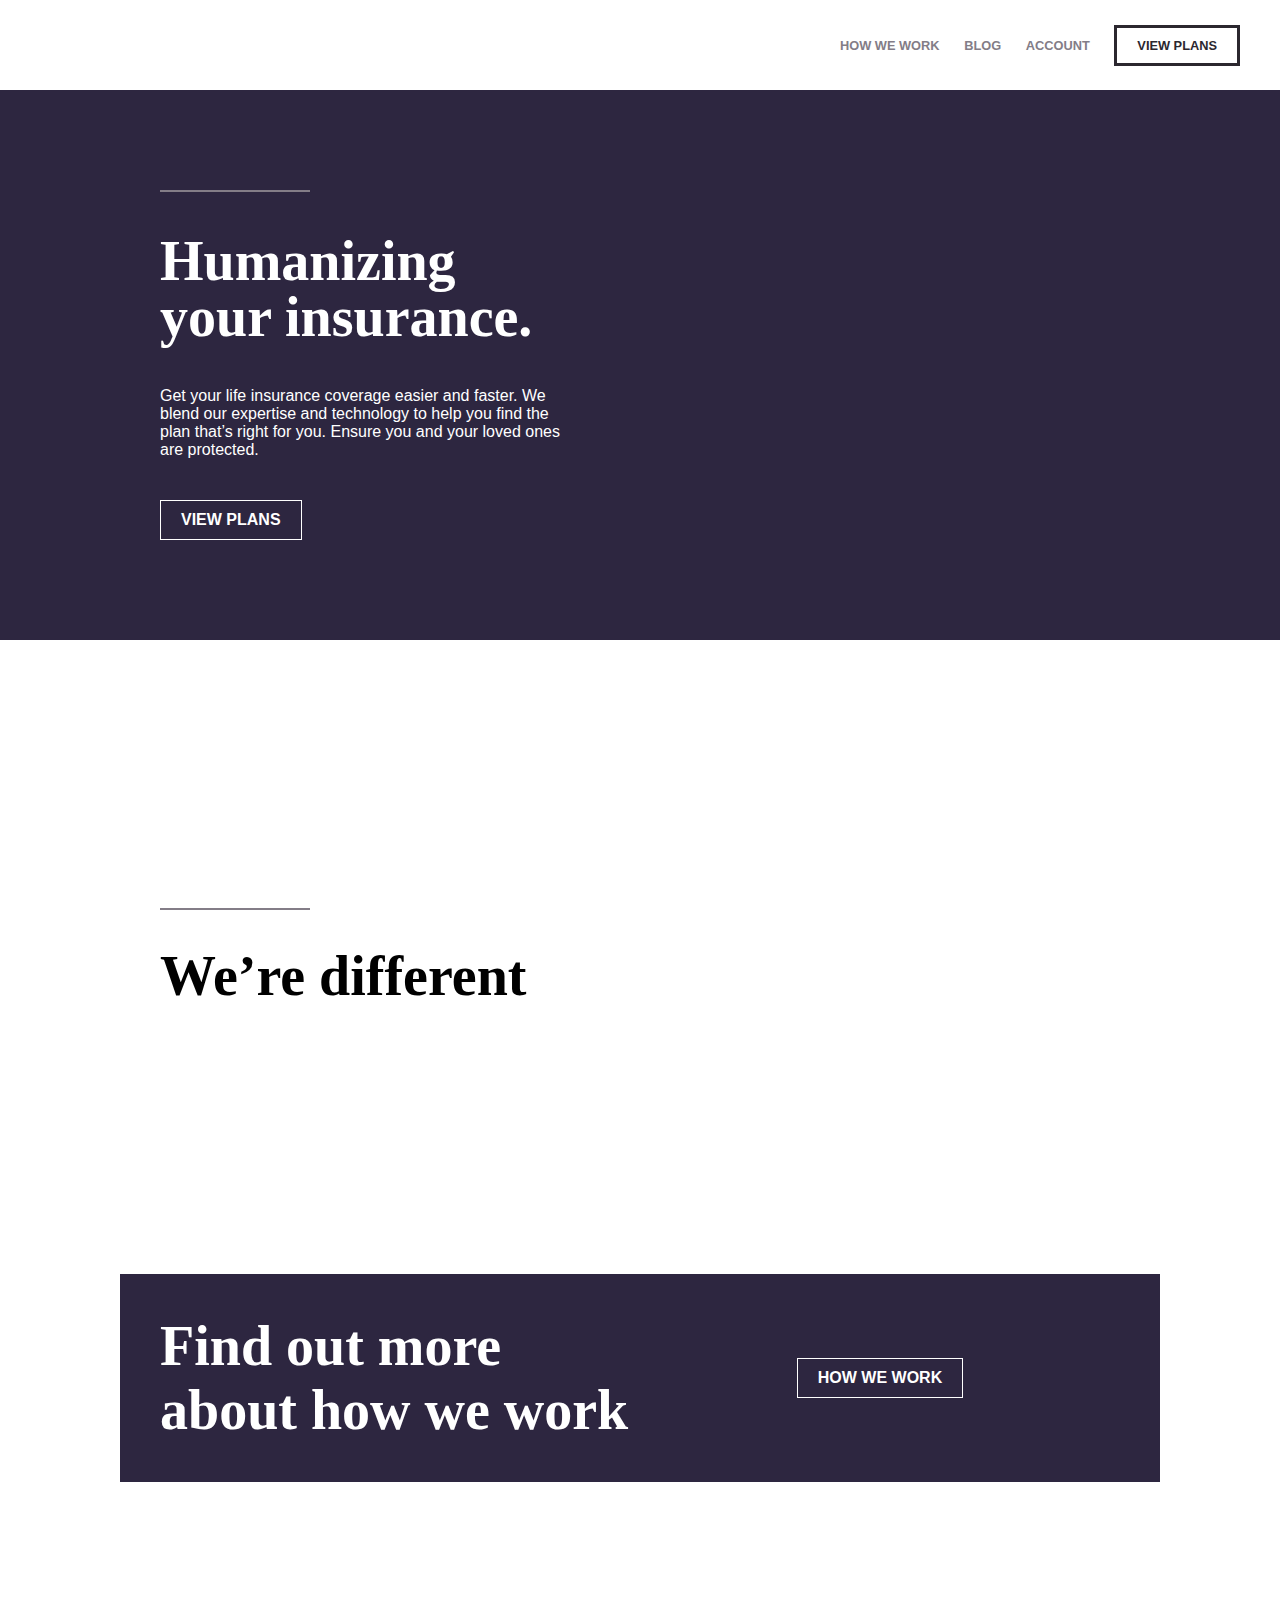
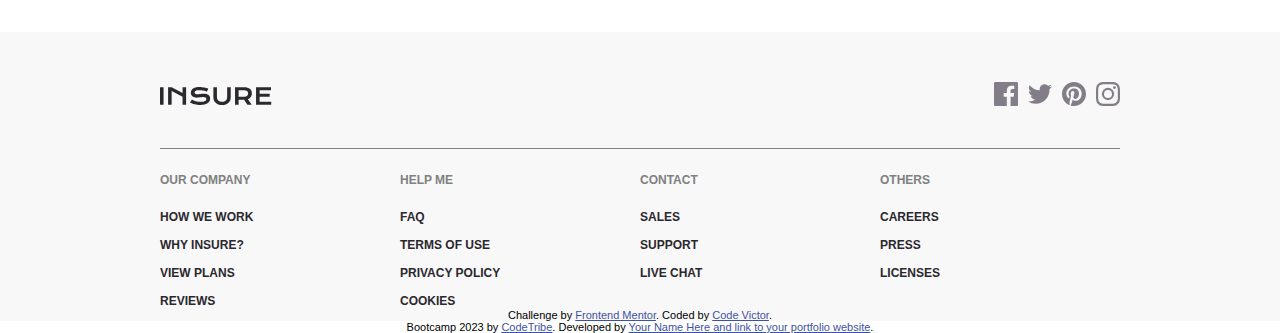
==== public/index.html @ f9fb88bf "firebase link fix" ====
<!DOCTYPE html>
<html lang="en">
  <head>
    <meta charset="UTF-8" />
    <meta name="viewport" content="width=device-width, initial-scale=1.0" />
    <link
      rel="icon"
      type="image/png"
      sizes="32x32"
      href="./images/favicon-32x32.png"
    />
    <link rel="stylesheet" href="/public/style.css" />
    <title>Frontend Mentor | Insure landing page</title>

    <style>
      .attribution {
        font-size: 11px;
        text-align: center;
      }
      .attribution a {
        color: hsl(228, 45%, 44%);
      }
    </style>
  </head>
  <body>
    <nav class="">
      <div class="desktop-nav container">
        <img src="./images/logo.svg" alt="" />
        <ul class="nav-links">
          <li><a href="#" class="nav-link">How we work</a></li>
          <li><a href="#" class="nav-link">Blog</a></li>
          <li><a href="#" class="nav-link">Account</a></li>
          <li><a href="#" class="nav-link btn b-dark">View plans</a></li>
        </ul>
        <img src="./images/icon-hamburger.svg" alt="" srcset="" class="ham" />
        <img src="./images/icon-close.svg" alt="" srcset="" class="close" />
      </div>
      <div class="mobile-nav">
        <ul class="m-nav-links">
          <li><a href="#" class="nav-link">how we work</a></li>
          <li><a href="#" class="nav-link">blog</a></li>
          <li><a href="#" class="nav-link">account</a></li>
          <li><a href="#" class="nav-link btn b-white">view plans</a></li>
        </ul>
        <img
          src="./images/bg-pattern-mobile-nav.svg"
          alt=""
          class="bg-pattern bg-mobile-nav"
        />
      </div>
    </nav>
    <main>
      <div class="hero-section">
        <div class="container">
          <div class="text-section">
            <div class="liner"></div>
            <h1 class="head-text" data-animate="left-fadeIn">
              Humanizing your insurance.
            </h1>
            <p class="p-text" data-animate="left-fadeIn">
              Get your life insurance coverage easier and faster. We blend our
              expertise and technology to help you find the plan that’s right
              for you. Ensure you and your loved ones are protected.
            </p>
            <a class="btn b-white" data-animate="left-fadeIn">View plans</a>
            <img
              src="./images/bg-pattern-intro-left-mobile.svg"
              alt=""
              class="bg-pattern bg-mobile-l"
            />
            <img
              src="./images/bg-pattern-intro-right-mobile.svg"
              alt=""
              class="bg-pattern bg-mobile-r"
            />
          </div>
          <div class="image-section" data-animate="up-fadeIn">
            <img
              src="./images/image-intro-desktop.jpg"
              class="hero-section"
              alt=""
            />
          </div>
        </div>
        <img
          src="./images/bg-pattern-intro-right-desktop.svg"
          alt=""
          class="bg-pattern bg-hero-right"
        />
        <img
          src="./images/bg-pattern-intro-left-desktop.svg"
          alt=""
          class="bg-pattern bg-hero-left"
        />
      </div>
      <div class="explanation-section container">
        <div class="liner grey"></div>
        <h1 class="head-text">We’re different</h1>
        <div class="explanation-cards">
          <div class="explanation-card" data-animate="up-fadeIn">
            <img src="./images/icon-snappy-process.svg" alt="" srcset="" />
            <h4 class="head-text">Snappy Process</h4>
            <p class="small grey">
              Our application process can be completed in minutes, not hours.
              Don’t get stuck filling in tedious forms.
            </p>
          </div>
          <div
            class="explanation-card"
            data-animate="up-fadeIn"
            data-delay="delay-1"
          >
            <img src="./images/icon-affordable-prices.svg" alt="" />
            <h4 class="head-text">Affordable Prices</h4>
            <p class="small grey">
              We don’t want you worrying about high monthly costs. Our prices
              may be low, but we still offer the best coverage possible.
            </p>
          </div>
          <div
            class="explanation-card"
            data-animate="up-fadeIn"
            data-delay="delay-2"
          >
            <img src="./images/icon-people-first.svg" alt="" />
            <h4 class="head-text">People First</h4>
            <p class="small grey">
              Our plans aren’t full of conditions and clauses to prevent
              payouts. We make sure you’re covered when you need it.
            </p>
          </div>
        </div>
      </div>
      <div class="cta-section">
        <div class="cta-card container">
          <h1
            class="head-text z-2"
            data-animate="left-fadeIn"
            data-media-animate="down-fadeIn"
            data-media-animate-width="640"
          >
            Find out more about how we work
          </h1>
          <div
            class="btn b-white z-2"
            data-animate="right-fadeIn"
            data-media-animate="up-fadeIn"
            data-media-animate-width="640"
          >
            How we work
          </div>
          <picture>
            <source
              media="(max-width:500px)"
              srcset="./images/bg-pattern-how-we-work-mobile.svg"
            />
            <img
              src="./images/bg-pattern-how-we-work-desktop.svg"
              alt=""
              class="bg-pattern cta-pattern z-1"
            />
          </picture>
        </div>
      </div>
    </main>
    <footer>
      <img
        src="./images/bg-pattern-footer-desktop.svg"
        alt=""
        class="bg-pattern footer-pattern z-1"
      />
      <div class="container">
        <div class="footer-head">
          <img src="/images/logo.svg" alt="" />
          <ul class="footer-links">
            <li>
              <a href="#">
                <svg xmlns="http://www.w3.org/2000/svg" width="24" height="24" class="funny-animate">
                  <style>
                    #facebook:hover {
                      fill: #198ff5;
                    }
                  </style>
                  <path
                    id="facebook"
                    fill="#837D88"
                    d="M22.675 0H1.325C.593 0 0 .593 0 1.325v21.351C0 23.407.593 24 1.325 24H12.82v-9.294H9.692v-3.622h3.128V8.413c0-3.1 1.893-4.788 4.659-4.788 1.325 0 2.463.099 2.795.143v3.24l-1.918.001c-1.504 0-1.795.715-1.795 1.763v2.313h3.587l-.467 3.622h-3.12V24h6.116c.73 0 1.323-.593 1.323-1.325V1.325C24 .593 23.407 0 22.675 0z"
                  />
                </svg>
              </a>
            </li>
            <li>
              <a href="#">
                <svg xmlns="http://www.w3.org/2000/svg" width="24" height="20" class="funny-animate">
                  <style>
                    #twitter:hover {
                      fill: #1ca0f2;
                    }
                  </style>
                  <path
                    fill="#837D88"
                    id="twitter"
                    d="M24 2.557a9.83 9.83 0 01-2.828.775A4.932 4.932 0 0023.337.608a9.864 9.864 0 01-3.127 1.195A4.916 4.916 0 0016.616.248c-3.179 0-5.515 2.966-4.797 6.045A13.978 13.978 0 011.671 1.149a4.93 4.93 0 001.523 6.574 4.903 4.903 0 01-2.229-.616c-.054 2.281 1.581 4.415 3.949 4.89a4.935 4.935 0 01-2.224.084 4.928 4.928 0 004.6 3.419A9.9 9.9 0 010 17.54a13.94 13.94 0 007.548 2.212c9.142 0 14.307-7.721 13.995-14.646A10.025 10.025 0 0024 2.557z"
                  />
                </svg>
              </a>
            </li>
            <li>
              <a href="#">
                <svg xmlns="http://www.w3.org/2000/svg" width="24" height="24" class="funny-animate">
                  <style>
                    #pinstrest:hover {
                      fill: #ef4444;
                    }
                  </style>
                  <path
                    fill="#837D88"
                    id="pinstrest"
                    d="M12 0C5.373 0 0 5.372 0 12c0 5.084 3.163 9.426 7.627 11.174-.105-.949-.2-2.405.042-3.441.218-.937 1.407-5.965 1.407-5.965s-.359-.719-.359-1.782c0-1.668.967-2.914 2.171-2.914 1.023 0 1.518.769 1.518 1.69 0 1.029-.655 2.568-.994 3.995-.283 1.194.599 2.169 1.777 2.169 2.133 0 3.772-2.249 3.772-5.495 0-2.873-2.064-4.882-5.012-4.882-3.414 0-5.418 2.561-5.418 5.207 0 1.031.397 2.138.893 2.738a.36.36 0 01.083.345l-.333 1.36c-.053.22-.174.267-.402.161-1.499-.698-2.436-2.889-2.436-4.649 0-3.785 2.75-7.262 7.929-7.262 4.163 0 7.398 2.967 7.398 6.931 0 4.136-2.607 7.464-6.227 7.464-1.216 0-2.359-.631-2.75-1.378l-.748 2.853c-.271 1.043-1.002 2.35-1.492 3.146C9.57 23.812 10.763 24 12 24c6.627 0 12-5.373 12-12 0-6.628-5.373-12-12-12z"
                  />
                </svg>
              </a>
            </li>
            <li>
              <a href="#">
                <svg xmlns="http://www.w3.org/2000/svg" width="24" height="24" class="funny-animate">
                  <style>
                   g:hover #instagram {
                      fill:url(#MyGradient);
                    }
                  </style>
                  <defs>
                    <linearGradient id="MyGradient"  >
                      <stop offset="5%" stop-color="#FCC169" />
                      <stop offset="95%" stop-color="#E04C95" />
                    </linearGradient>
                  </defs>
                  <g>
                    <path
                    id="instagram"
                    fill="#837D88"
                      d="M12 2.163c3.204 0 3.584.012 4.85.07 3.252.148 4.771 1.691 4.919 4.919.058 1.265.069 1.645.069 4.849 0 3.205-.012 3.584-.069 4.849-.149 3.225-1.664 4.771-4.919 4.919-1.266.058-1.644.07-4.85.07-3.204 0-3.584-.012-4.849-.07-3.26-.149-4.771-1.699-4.919-4.92-.058-1.265-.07-1.644-.07-4.849 0-3.204.013-3.583.07-4.849.149-3.227 1.664-4.771 4.919-4.919 1.266-.057 1.645-.069 4.849-.069zM12 0C8.741 0 8.333.014 7.053.072 2.695.272.273 2.69.073 7.052.014 8.333 0 8.741 0 12c0 3.259.014 3.668.072 4.948.2 4.358 2.618 6.78 6.98 6.98C8.333 23.986 8.741 24 12 24c3.259 0 3.668-.014 4.948-.072 4.354-.2 6.782-2.618 6.979-6.98.059-1.28.073-1.689.073-4.948 0-3.259-.014-3.667-.072-4.947-.196-4.354-2.617-6.78-6.979-6.98C15.668.014 15.259 0 12 0zm0 5.838a6.162 6.162 0 100 12.324 6.162 6.162 0 000-12.324zM12 16a4 4 0 110-8 4 4 0 010 8zm6.406-11.845a1.44 1.44 0 100 2.881 1.44 1.44 0 000-2.881z"
                    />
                  </g>
                </svg>
              </a>
            </li>
          </ul>
        </div>
        <div class="liner z-2"></div>

        <div class="footer-items">
          <div class="footer-item">
            <h4 class="grey">Our company</h4>
            <ul>
              <li><a href="#">How we work</a></li>
              <li><a href="#">Why Insure?</a></li>
              <li><a href="#">View plans</a></li>
              <li><a href="#">Reviews</a></li>
            </ul>
          </div>
          <div class="footer-item">
            <h4 class="grey">Help me</h4>
            <ul>
              <li><a href="#">FAQ</a></li>
              <li><a href="#">Terms of use</a></li>
              <li><a href="#">Privacy policy</a></li>
              <li><a href="#">Cookies</a></li>
            </ul>
          </div>
          <div class="footer-item">
            <h4 class="grey">Contact</h4>
            <ul>
              <li><a href="#">Sales</a></li>
              <li><a href="#">Support</a></li>
              <li><a href="#">Live chat</a></li>
            </ul>
          </div>
          <div class="footer-item">
            <h4 class="grey">Others</h4>
            <ul>
              <li><a href="#">Careers</a></li>
              <li><a href="#">Press</a></li>
              <li><a href="#">Licenses</a></li>
            </ul>
          </div>
        </div>
      </div>
      <div class="attribution">
        Challenge by
        <a href="https://www.frontendmentor.io?ref=challenge" target="_blank"
          >Frontend Mentor</a
        >. Coded by <a href="https://github.com/Code-Victor">Code Victor</a>.
      </div>
    </footer>
  </body>
  <script src="/public/script.js"></script>
</html>

    <div class="attribution">
      Bootcamp 2023 by
      <a href="https://www.mlab.co.za" target="_blank">CodeTribe</a>. Developed
      by <a href="#">Your Name Here and link to your portfolio website</a>.
    </div>
  </body>
</html>

<!-- Source Frontend Mentor: https://www.frontendmentor.io -->
---- public/style.css ----
* {
  margin: 0;
  padding: 0;
  box-sizing: border-box;
}

@import url('https://fonts.googleapis.com/css2?family=DM+Serif+Display&display=swap');
@import url('https://fonts.googleapis.com/css2?family=DM+Serif+Display&family=Karla:wght@400;700&display=swap');

/* Nav Section */

nav{
    display: flex;
    flex-direction: column;
    position: fixed;
    width: 100%;
    top: 0;
    right: 0;
    left: 0;
    z-index: 100;
   
}
.close{
    display: none;
}
body{
    margin-top: 10vh;
}
.desktop-nav{
    width: 100%;
    display: flex;
    justify-content: space-between;
    height: 10vh;
    align-items: center;
    background-color: white;
}
nav .container{
    margin: 0;
    max-width: none;
}
.mobile-nav{
    height: 0vh;
    position: relative;
    background: hsl(256, 26%, 20%);
    transition: 0.6s;
    /* display: none; */
    pointer-events: none;
    opacity:0;
}
.visible{
    height: 90vh;
    pointer-events: auto;
    display: block;
    opacity:1
}

    
.m-nav-links{
    margin-top: 40px;
    display: flex;
    align-items: center;
    flex-direction: column;
    gap:45px;
    list-style: none;
}
.m-nav-links .nav-link{
    color: white;
    font-size: 18px;
}
.m-nav-links .btn{
    display: inline-block;
    width: 80vw;
    text-align: center;
    max-width: 250px;
}
.bg-mobile-nav{
    right: 0;
    bottom: 0;
    width: 100vw;
}

.nav img{
    height: 90%;
    width: auto;
}
.nav-links{
    list-style: none;
    width: 400px;
    display: flex;
    justify-content: space-between;
}
.nav-link{
    text-decoration: none;
    text-transform: uppercase;
    font-size: 0.8rem;
    color: hsl(273, 4%, 51%);
    font-weight: 700;
}
.nav-link:hover, .nav-link:active{
    color:hsl(270, 9%, 17%);
}
.ham{
    display: none;
}
/* Hero Section */
.hero-section{
    background-color: hsl(256, 26%, 20%);
    position: relative;
}
.bg-hero-right{
    right: 0;
    top:0;
    width: 45vw;
    max-width: 350px;
}
.bg-hero-left{
    left:0;
    bottom: -300px;
    width: 30vw;
    max-width: 200px;
}
.hero-section .container{
    padding-top: 100px;
    padding-bottom: 100px;
    display: flex;
    height: 550px;
    gap:20px;
}

.text-section{
    display: flex;
    flex-direction: column;
    justify-content: space-between;
    color: white;
    flex: 3;   
    position: relative;
}
.text-section h1{
    line-height: 1em;
    font-size: 3.5em;
}
.text-section .p{
    font-size: 1em;
}
.text-section .btn{
    width: fit-content;
    font-size: 1em;
}
.image-section{
    flex: 4;
    min-width: 220px;
}
.image-section img{
 width: 100%;
}
.bg-mobile-l{
    top: 0px;
    left:0px;
    display: none;
    width: 35vw;
}
.bg-mobile-r{
    right:0px;
    bottom: -150px;
    display: none;
    width: 35vw;
}
/* Explanation-section */
.explanation-section{
    padding-top: 20vw;
    padding-bottom: 100px;
}
.explanation-section h1{
    margin-top: 30px;
    font-size: 3.5em;
}
.explanation-cards{
    display: grid;
    margin-top: 30px;
    gap: 20px;
    grid-template-columns: 1fr 1fr 1fr;
}
.explanation-card{
    opacity: 0;
}
.explanation-card img{
    margin-bottom: 30px;
}
.explanation-card h4{
    margin-bottom: 15px;
    font-size: 1.5em;
}
.explanation-card p{
    line-height: 20px;
    font-size: 1em;
}
/* Cta Section */
.cta-section{
    padding-bottom: 150px;
}
.cta-card{
    background-color: hsl(256, 26%, 20%);
    color: white;
    display: flex;
    justify-content: space-between;
    padding: 40px; 
    align-items: center;
    position: relative;

}
.cta-card h1{
    max-width: 480px;
    flex: 1;
    font-size: 3.5em;
}
.cta-card .btn{
    width: fit-content;
    height: fit-content;

}
.cta-pattern{
    top:0;
    right: 0;
    height: 100%;
}
/* Footer */
footer{
    background-color:rgba(245, 245, 245,0.7) ;
    /* height: 50vh; */
    position: relative;
}
.footer-pattern{
    top:0;
    left: 0;
    width: 100vw;
    max-width: 500px;
}
.footer-head{
    padding-top:50px;
    padding-bottom: 25px;
    display: flex;
    justify-content: space-between;
    align-items: center;
}
.footer-head >*{
    z-index: 2;
}
.footer-items>*{
    z-index: 2;
}

.footer-links{
    list-style: none;
    display: flex;
    gap:10px;
    align-items: center;
}
footer .liner{
    height: 1px;
    width: 100%;

}
.footer-items{
    display: grid;
    grid-template-columns:  1fr  1fr 1fr 1fr;
    
}
.footer-item h4{
    margin: 20px 0px;
    text-transform: uppercase;
    font-weight: 700;
    font-size: 0.75rem;
}
.footer-item ul{
    list-style: none;
    display: flex;
    flex-direction: column;
    gap:10px;
}
.footer-item ul a{
    font-weight: 700;
    font-size: 0.75rem;
    text-transform: uppercase;
    text-decoration: none;
    color: hsl(270, 9%, 17%);
}
/* Utilities */
.container{
    max-width: 1040px;
    padding-left: 40px;
    padding-right: 40px;
    margin:auto;
}
.none{
    display: none;
}
.liner{
    background-color: hsl(273, 4%, 51%);
    height: 2px;
    display: inline-block;
    width: 150px;

}
.grey{
    color: grey;
    border-color: grey;
}
.head-text{
    font-family: 'DM Serif Display';
    font-weight: 700;
    font-size: 3.5rem;
}
body{
    font-family: 'Karla', sans-serif;
}
.btn{
    padding:10px 20px;
    text-transform: uppercase;
    font-weight: 700;
    display: inline;
    transition: 0.3s ease-in-out;
}
.b-white{
    border:1px solid white
}
.b-white:hover{
    color:hsl(270, 9%, 17%);
    background: white;
}
.b-grey{
    border:2px solid white;
 
}
.b-dark{
    border:3px solid hsl(270, 9%, 17%);
    color: hsl(270, 9%, 17%);
}
.b-dark:hover{
    color:#fff;
    background-color: hsl(270, 9%, 17%);
}
.bg-pattern{
    position: absolute;
    z-index: 1;
}
.p-text{
    color:hsl(0,0,98%);
    
}
.small{
    font-size: 0.95rem;
}
.z-2{
    z-index: 2;
    
}
.z-1{
    z-index: 1;
}

/* Media Queries */
@media screen and (max-width:720px) {
    .nav-links{
        display: none;
    }
    .ham{
        display: block;
    }
}
@media screen and (max-width:700px) {
    body{
        font-size: 11px;
    }
 .hero-section .text-section{
     font-size: 11px;
     
 }

}
@media screen and (max-width:500px) {
    .hero-section .container{
        flex-direction: column;
        padding: 0;
        height: auto;
        gap:0px;
    }
    .text-section{
        gap:15px
    }
    .image-section{
        order: 1;
        padding: 0;
        
    }
    .bg-hero-left{
        display: none;
    }
    .bg-hero-right{
        display: none;
    }
    .bg-mobile-l{
        display: block;
    }
    .bg-mobile-r{
        display: block;
    }
    .text-section{
        padding: 80px 40px;
        order:2;
        height:70vh;
        text-align: center;
    }
    .text-section .btn{
        margin: auto;
    }
    .text-section .liner{
        display: none;
    }

    /* Explanation Section */
    .explanation-section{
        text-align: center;
    }
    .explanation-cards{
        display: grid;
        grid-template-columns: 1fr ;
        grid-template-rows: 1fr 1fr 1fr;
        text-align: center;
    }
    /* Cta  */
    .cta-card{
        flex-direction: column;
        text-align: center;
        gap:40px
    }
    
    .footer-head{
        flex-direction: column;
        gap: 20px;
    }
    .footer-items{
        grid-template-columns: 1fr ;
        grid-template-rows: 1fr 1fr 1fr;
        align-items: center;
        justify-content: center;
        text-align: center;
        gap: 20px;
    }
}
/* Animations */
.left-fadeIn{
    animation: leftFadeIn 1s ease-in-out;
    animation-fill-mode: forwards;
}
.right-fadeIn{
    animation: rightFadeIn 1s ease-in-out;
    animation-fill-mode: forwards;
}
.up-fadeIn{
    animation: upFadeIn 1s ease-in-out;
    animation-fill-mode: forwards;
}
.down-fadeIn{
    animation: downFadeIn 1s ease-in-out;
    animation-fill-mode: forwards;
    
}
.delay-1{
    animation-delay: 0.3s;
}
.delay-2{
    animation-delay: 0.5s;
}
.delay-3{
    animation-delay: 0.7s;
}
@keyframes leftFadeIn {
    0%{
        opacity: 0;
        transform: translateX(-100px);
    }
    100%{
        opacity: 1;
        transform: translateX(0px);
    }
}
@keyframes rightFadeIn {
    0%{
        opacity: 0;
        transform: translateX(100px);
    }
    100%{
        opacity: 1;
        transform: translateX(0px);
    }
}
@keyframes upFadeIn {
    0%{
        opacity: 0;
        transform: translateY(100px);
    }
    100%{
        opacity: 1;
        transform: translateY(0px);
    }
}
@keyframes downFadeIn {
    0%{
        opacity: 0;
        transform: translateY(-100px);
    }
    100%{
        opacity: 1;
        transform: translateY(0px);
    }
}

    

.funny-animate:hover{
    animation: funny-animate 1s;
    animation-fill-mode: forwards;
}

@keyframes funny-animate {
    0%{
        opacity: 0;
        transform: translateY(0px);
    }
    20%{
        opacity: 1;
        transform: 
            translateY(-10px)
            scale(1.05);
        
    }
    30%{
        transform: rotate(-30deg) scale(1.05);
    }
    50%{
        transform: rotate(30deg) scale(1.05);
    }
    70%{
        transform: rotate(-30deg) scale(1.05);
    }
    90%{
        transform: rotate(30deg) scale(1.05);
    }
    100%{
        opacity: 1;
        transform: translateY(0px) scale(1);
        
    }
}
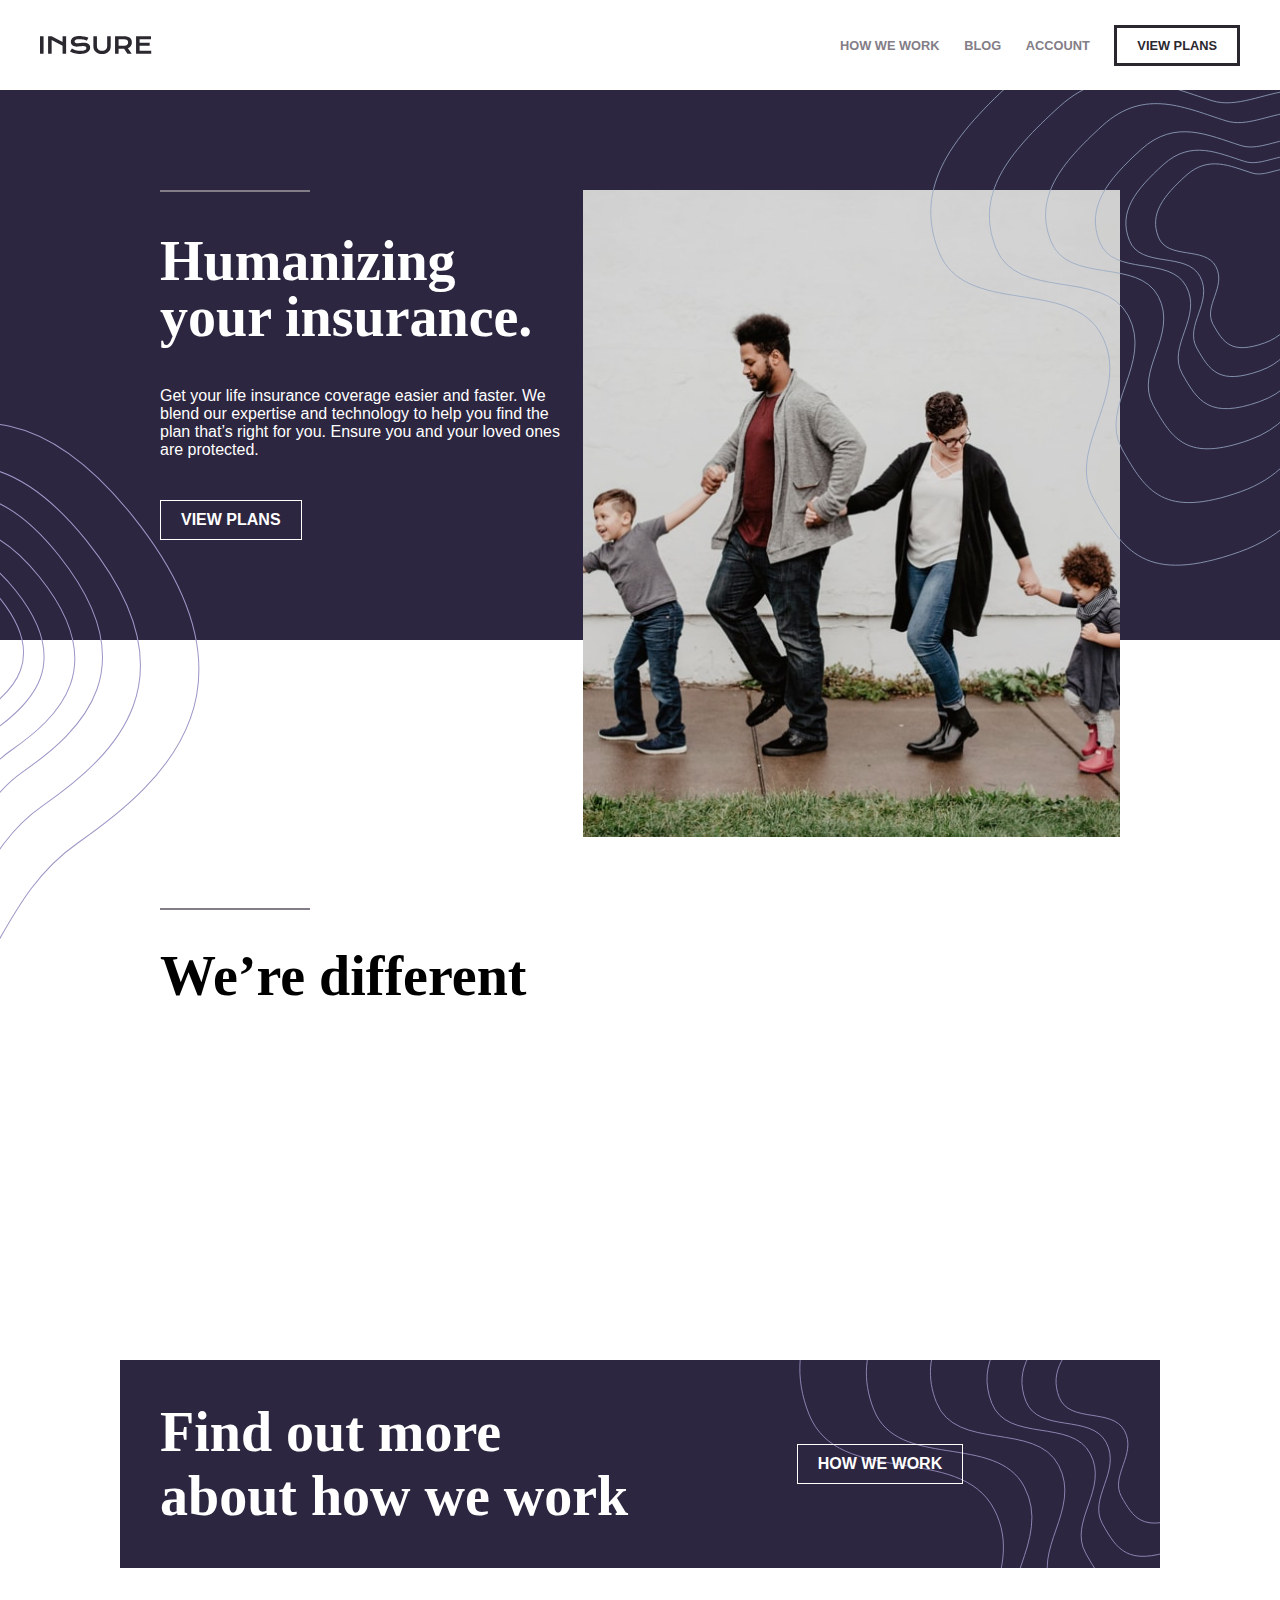
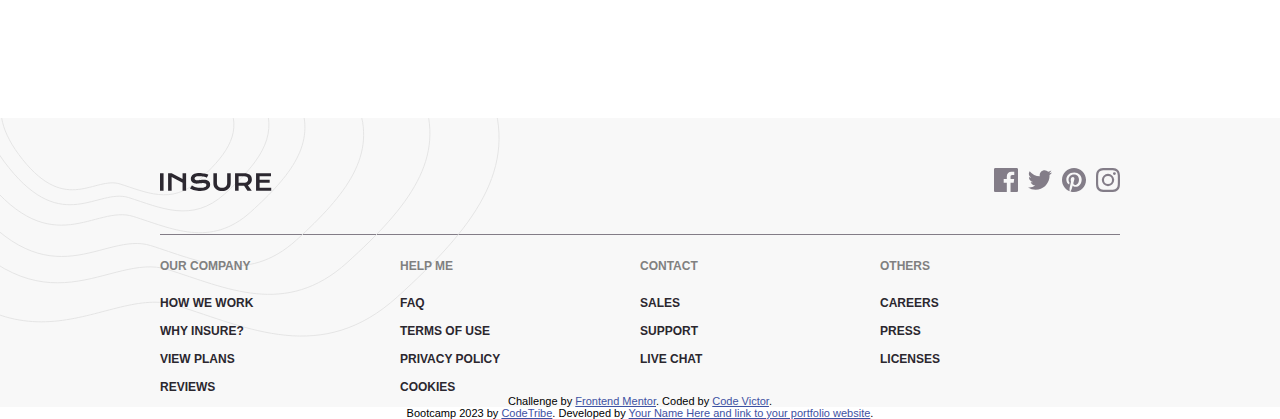
==== commit 691dae6e: "images add" ====
--- a/public/index.html
+++ b/public/index.html
@@ -7,7 +7,7 @@
       rel="icon"
       type="image/png"
       sizes="32x32"
-      href="./images/favicon-32x32.png"
+      href="/images/favicon-32x32.png"
     />
     <link rel="stylesheet" href="/public/style.css" />
     <title>Frontend Mentor | Insure landing page</title>
@@ -25,15 +25,15 @@
   <body>
     <nav class="">
       <div class="desktop-nav container">
-        <img src="./images/logo.svg" alt="" />
+        <img src="/images/logo.svg" alt="" />
         <ul class="nav-links">
           <li><a href="#" class="nav-link">How we work</a></li>
           <li><a href="#" class="nav-link">Blog</a></li>
           <li><a href="#" class="nav-link">Account</a></li>
           <li><a href="#" class="nav-link btn b-dark">View plans</a></li>
         </ul>
-        <img src="./images/icon-hamburger.svg" alt="" srcset="" class="ham" />
-        <img src="./images/icon-close.svg" alt="" srcset="" class="close" />
+        <img src="/images/icon-hamburger.svg" alt="" srcset="" class="ham" />
+        <img src="/images/icon-close.svg" alt="" srcset="" class="close" />
       </div>
       <div class="mobile-nav">
         <ul class="m-nav-links">
@@ -43,7 +43,7 @@
           <li><a href="#" class="nav-link btn b-white">view plans</a></li>
         </ul>
         <img
-          src="./images/bg-pattern-mobile-nav.svg"
+          src="/images/bg-pattern-mobile-nav.svg"
           alt=""
           class="bg-pattern bg-mobile-nav"
         />
@@ -64,31 +64,31 @@
             </p>
             <a class="btn b-white" data-animate="left-fadeIn">View plans</a>
             <img
-              src="./images/bg-pattern-intro-left-mobile.svg"
+              src="/images/bg-pattern-intro-left-mobile.svg"
               alt=""
               class="bg-pattern bg-mobile-l"
             />
             <img
-              src="./images/bg-pattern-intro-right-mobile.svg"
+              src="/images/bg-pattern-intro-right-mobile.svg"
               alt=""
               class="bg-pattern bg-mobile-r"
             />
           </div>
           <div class="image-section" data-animate="up-fadeIn">
             <img
-              src="./images/image-intro-desktop.jpg"
+              src="/images/image-intro-desktop.jpg"
               class="hero-section"
               alt=""
             />
           </div>
         </div>
         <img
-          src="./images/bg-pattern-intro-right-desktop.svg"
+          src="/images/bg-pattern-intro-right-desktop.svg"
           alt=""
           class="bg-pattern bg-hero-right"
         />
         <img
-          src="./images/bg-pattern-intro-left-desktop.svg"
+          src="/images/bg-pattern-intro-left-desktop.svg"
           alt=""
           class="bg-pattern bg-hero-left"
         />
@@ -98,7 +98,7 @@
         <h1 class="head-text">We’re different</h1>
         <div class="explanation-cards">
           <div class="explanation-card" data-animate="up-fadeIn">
-            <img src="./images/icon-snappy-process.svg" alt="" srcset="" />
+            <img src="/images/icon-snappy-process.svg" alt="" srcset="" />
             <h4 class="head-text">Snappy Process</h4>
             <p class="small grey">
               Our application process can be completed in minutes, not hours.
@@ -110,7 +110,7 @@
             data-animate="up-fadeIn"
             data-delay="delay-1"
           >
-            <img src="./images/icon-affordable-prices.svg" alt="" />
+            <img src="/images/icon-affordable-prices.svg" alt="" />
             <h4 class="head-text">Affordable Prices</h4>
             <p class="small grey">
               We don’t want you worrying about high monthly costs. Our prices
@@ -122,7 +122,7 @@
             data-animate="up-fadeIn"
             data-delay="delay-2"
           >
-            <img src="./images/icon-people-first.svg" alt="" />
+            <img src="/images/icon-people-first.svg" alt="" />
             <h4 class="head-text">People First</h4>
             <p class="small grey">
               Our plans aren’t full of conditions and clauses to prevent
@@ -152,10 +152,10 @@
           <picture>
             <source
               media="(max-width:500px)"
-              srcset="./images/bg-pattern-how-we-work-mobile.svg"
+              srcset="/images/bg-pattern-how-we-work-mobile.svg"
             />
             <img
-              src="./images/bg-pattern-how-we-work-desktop.svg"
+              src="/images/bg-pattern-how-we-work-desktop.svg"
               alt=""
               class="bg-pattern cta-pattern z-1"
             />
@@ -165,7 +165,7 @@
     </main>
     <footer>
       <img
-        src="./images/bg-pattern-footer-desktop.svg"
+        src="/images/bg-pattern-footer-desktop.svg"
         alt=""
         class="bg-pattern footer-pattern z-1"
       />
